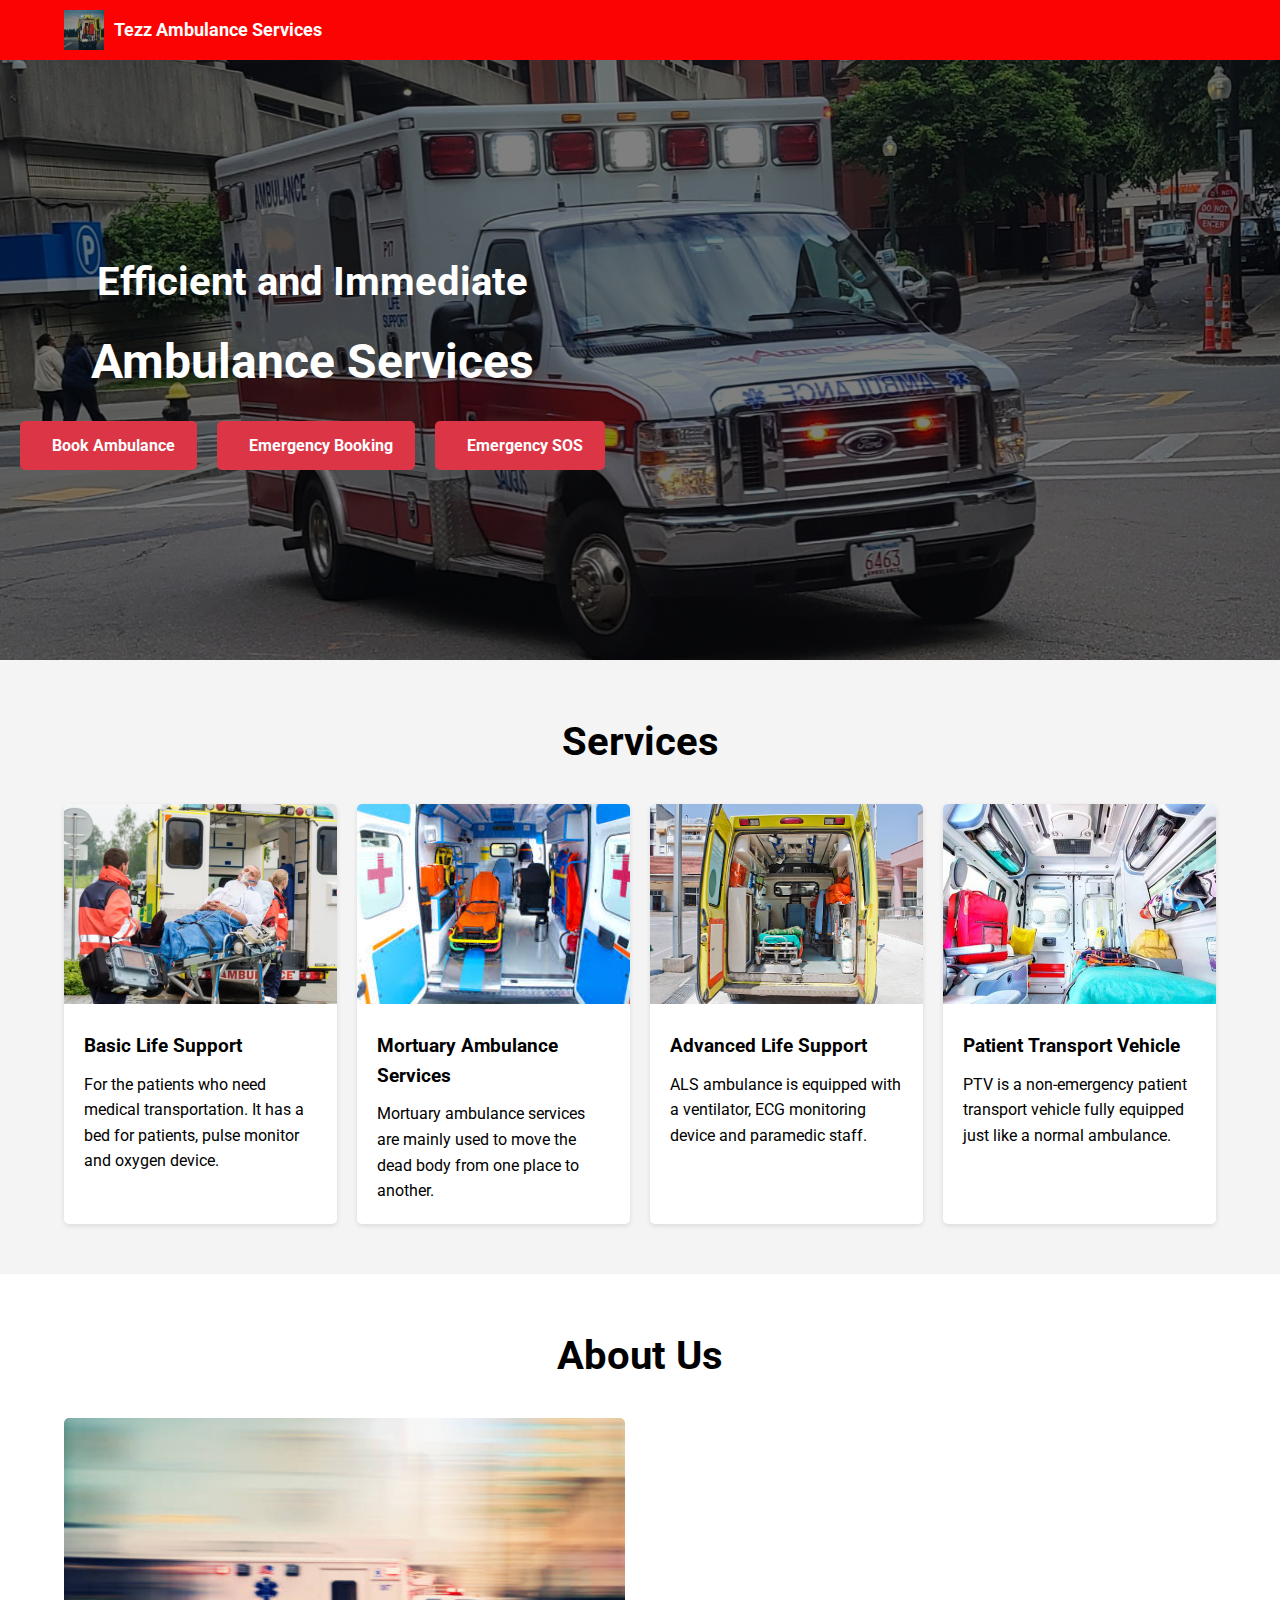
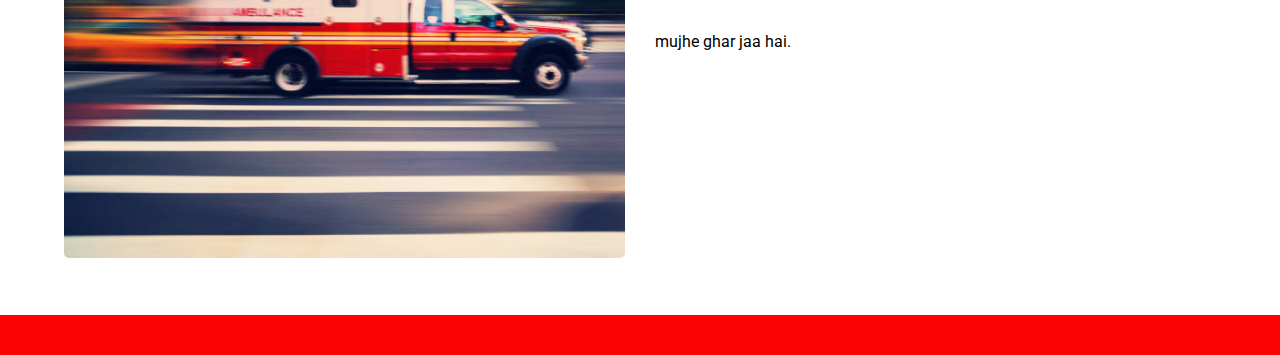
==== index.html @ 71ca092f "Add files via upload" ====
<!DOCTYPE html>
<html lang="en">
<head>
    <meta charset="UTF-8">
    <meta name="viewport" content="width=device-width, initial-scale=1.0">
    <title>Tezz Ambulance Services</title>
    <link href="https://fonts.googleapis.com/css2?family=Roboto:wght@400;700&display=swap" rel="stylesheet">
    <style>
        * {
            margin: 0;
            padding: 0;
            box-sizing: border-box;
        }
        body {
            font-family: 'Roboto', sans-serif;
            line-height: 1.6;
        }
        .container {
            width: 90%;
            max-width: 1200px;
            margin: 0 auto;
        }
        .top-header {
            background-color: #e31010f5;
            color: white;
            padding: 5px 0;
        }
        .top-header .container {
            display: flex;
            justify-content: space-between;
            align-items: center;
        }
        .social-icons a {
            color: white;
            margin-right: 10px;
            text-decoration: none;
            font-size: 14px;
        }
        .contact-info {
            display: flex;
            font-size: 14px;
        }
        .contact-info div {
            margin-right: 20px;
        }
        .auth-links a {
            color: white;
            text-decoration: none;
            margin-left: 10px;
            font-size: 14px;
        }
        .main-header {
            background-color: #fc0303;
            padding: 10px 0;
        }
        .main-header .container {
            display: flex;
            justify-content: space-between;
            align-items: center;
        }
        .logo {
            display: flex;
            align-items: center;
            color: white;
            text-decoration: none;
        }
        .logo img {
            width: 40px;
            height: 40px;
            margin-right: 10px;
        }
        .logo span {
            font-size: 18px;
            font-weight: bold;
        }
        .nav-links {
            display: flex;
        }
        .nav-links a {
            color: white;
            text-decoration: none;
            margin-left: 20px;
            font-size: 14px;
        }
        .hero {
            background-image: url('Armstrong_Ambulance_P17.jpg');
            background-size: cover;
            background-position: center;
            height: 600px;
            display: flex;
            align-items: center;
            position: relative;
        }
        .hero::before {
            content: '';
            position: absolute;
            top: 0;
            left: 0;
            right: 0;
            bottom: 0;
            background-color: rgba(0, 0, 0, 0.5);
        }
        .hero-content {
            position: relative;
            z-index: 1;
            color: white;
            padding: 0 20px;
        }
        .hero h1 {
            font-size: 2.5em;
            margin-bottom: 10px;
        }
        .hero h2 {
            font-size: 3em;
            margin-bottom: 20px;
            font-weight: bold;
        }
        .hero-content {
    position: relative;
    z-index: 1;
    color: white;
    padding: 0 20px;
    text-align: center; /* Center content */
}

.button-container {
    display: flex;
    justify-content: center; /* Center buttons horizontally */
    gap: 20px; /* Add spacing between buttons */
    margin-top: 20px;
}

/* Button Container */
.button-container {
    display: flex;
    justify-content: center; /* Center buttons horizontally */
    gap: 20px; /* Add spacing between buttons */
    margin-top: 20px;
}

/* General Button Style */
.btn {
    display: inline-flex;
    align-items: center;
    background-color: #dc3545; /* Red background */
    color: #fff; /* White text */
    padding: 10px 20px;
    text-decoration: none;
    border-radius: 5px;
    font-weight: bold;
    text-align: center;
    border: 2px solid #dc3545; /* Red border */
    font-size: 16px;
    transition: background-color 0.3s, color 0.3s, border-color 0.3s;
}

/* Icon inside Button */
.button-icon {
    font-size: 24px; /* Icon size */
    margin-right: 10px;
}

/* Specific Button Styles */
.ambulance-btn {
    background-color: #dc3545; /* Red background */
    border-color: #dc3545; /* Same red border */
}

.emergency-booking-btn {
    background-color: #dc3545; /* Red background */
    border-color: #dc3545; /* Same red border */
}

.emergency-sos-btn {
    background-color: #dc3545; /* Red background */
    border-color: #dc3545; /* Same red border */
}

/* Rotating ambulance icon for the "Emergency Booking" button */
.emergency-booking-btn .button-icon {
    animation: rotateIcon 2s linear infinite; /* Add a rotating effect */
}

/* Hover effect for the buttons */
.btn:hover {
    background-color: #fff; /* White background on hover */
    color: #dc3545; /* Red text on hover */
    border-color: #dc3545; /* Red border on hover */
}

/* Keyframe for rotating ambulance icon */
@keyframes rotateIcon {
    0% {
        transform: rotate(0deg);
    }
    100% {
        transform: rotate(360deg);
    }
}


        
        .services {
            padding: 50px 0;
            background-color: #f4f4f4;
        }
        .services h2 {
            text-align: center;
            margin-bottom: 30px;
            font-size: 2.5em;
        }
        .service-grid {
            display: grid;
            grid-template-columns: repeat(auto-fit, minmax(250px, 1fr));
            gap: 20px;
        }
        .service-card {
            background-color: white;
            border-radius: 5px;
            overflow: hidden;
            box-shadow: 0 2px 5px rgba(0, 0, 0, 0.1);
        }
        .service-card img {
            width: 100%;
            height: 200px;
            object-fit: cover;
        }
        .service-card-content {
            padding: 20px;
        }
        .service-card h3 {
            margin-bottom: 10px;
        }
        .about {
            padding: 50px 0;
        }
        .about h2 {
            text-align: center;
            margin-bottom: 30px;
            font-size: 2.5em;
        }
        .about-content {
            display: flex;
            align-items: center;
            gap: 30px;
        }
        .about-image {
            flex: 1;
        }
        .about-image img {
            width: 100%;
            border-radius: 5px;
        }
        .about-text {
            flex: 1;
        }
        .gallery {
            padding: 50px 0;
            background-color: #f4f4f4;
        }
        .gallery h2 {
            text-align: center;
            margin-bottom: 30px;
            font-size: 2.5em;
        }
        .gallery-grid {
            display: grid;
            grid-template-columns: repeat(auto-fit, minmax(250px, 1fr));
            gap: 20px;
        }
        .gallery-item img {
            width: 100%;
            height: 200px;
            object-fit: cover;
            border-radius: 5px;
        }
        footer {
            background-color: #fc0303;
            color: white;
            text-align: center;
            padding: 20px 0;
        }
        
        
    </style>
</head>
<body>
    <!-- <header class="top-header">
        <div class="container">
            <div class="social-icons">
                <a href="#" aria-label="Facebook">f</a>
                <a href="#" aria-label="Instagram">i</a>
                <a href="#" aria-label="Twitter">t</a>
                <a href="#" aria-label="YouTube">y</a>
                <a href="#" aria-label="Pinterest">p</a>
            </div> -->
            <!-- <div class="contact-info">
                <div>+91-8888888888</div>
                <div>websupport@justdial.com</div>
                <div>Malad West</div>
            </div>
            <div class="auth-links">
                <a href="#">Log In</a> | <a href="#">Sign Up</a>
            </div> -->
        </div>
    </header>
    <header class="main-header">
        <div class="container">
            <a href="#" class="logo">
                <img src="images (1).jpeg" alt="Prime Ambulance Services Logo">
                <span>Tezz Ambulance Services</span>
            </a>
            <!-- <nav class="nav-links">
                <a href="#">HOME</a>
                <a href="#">SERVICES</a>
                <a href="#">ABOUT US</a>
                <a href="#">GALLERY</a>
                <a href="#">VIDEOS</a>
                <a href="#">TESTIMONIALS</a>
                <a href="#">CONTACT US</a>
            </nav> -->
        </div>
    </header>
    <main>
        <section class="hero">
            <div class="hero-content">
                <h1>Efficient and Immediate</h1>
                <h2>Ambulance Services</h2>
                
               
                        <div class="button-container">
                            <!-- Book Ambulance button -->
                            <a href="https://connexgrow.github.io/map-test/" class="btn ambulance-btn">
                                <i class="fas fa-ambulance button-icon"></i> Book Ambulance
                            </a>
                
                            <!-- Emergency Booking button -->
                            <a href="https://connexgrow.github.io/tezz-amulance/" class="btn emergency-booking-btn">
                                <i class="fas fa-ambulance button-icon"></i> Emergency Booking
                            </a>
                
                            <!-- Emergency SOS button -->
                            <a href="#" class="btn emergency-sos-btn">
                                <i class="fas fa-siren button-icon"></i> Emergency SOS
                            </a>
                        </div>
                    </div>
                </section>
                
                </section>
                
                
            </div>
        </section>
        <section class="services">
            <div class="container">
                <h2>Services</h2>
                <div class="service-grid">
                    <div class="service-card">
                        <img src="oxygen-mask-patient-treatment-ambulance-stretcher-26818272.webp" alt="Basic Life Support">
                        <div class="service-card-content">
                            <h3>Basic Life Support</h3>
                            <p>For the patients who need medical transportation. It has a bed for patients, pulse monitor and oxygen device.</p>
                            <!-- <a href="#" class="btn">Enquire Now</a> -->
                        </div>
                    </div>
                    <div class="service-card">
                        <img src="download.jpeg" alt="Mortuary Ambulance Services">
                        <div class="service-card-content">
                            <h3>Mortuary Ambulance Services</h3>
                            <p>Mortuary ambulance services are mainly used to move the dead body from one place to another.</p>
                            <!-- <a href="#" class="btn">Enquire Now</a> -->
                        </div>
                    </div>
                    <div class="service-card">
                        <img src="Advanced Life Support.jpg" alt="Advanced Life Support">
                        <div class="service-card-content">
                            <h3>Advanced Life Support</h3>
                            <p>ALS ambulance is equipped with a ventilator, ECG monitoring device and paramedic staff.</p>
                            <!-- <a href="#" class="btn">Enquire Now</a> -->
                        </div>
                    </div>
                    <div class="service-card">
                        <img src="quick-e-ambulance-com-vehicle-internal-photos-parallel-view-otfktljvrsyebik6c73sn2elzlpufjppw83bob2940.jpg" alt="Patient Transport Vehicle">
                        <div class="service-card-content">
                            <h3>Patient Transport Vehicle</h3>
                            <p>PTV is a non-emergency patient transport vehicle fully equipped just like a normal ambulance.</p>
                            <!-- <a href="#" class="btn">Enquire Now</a> -->
                        </div>
                    </div>
                </div>
            </div>
        </section>
        <section class="about">
            <div class="container">
                <h2>About Us</h2>
                <div class="about-content">
                    <div class="about-image">
                        <img src="istockphoto-1296791789-612x612.jpg" alt="Ambulance">
                    </div>
                    <div class="about-text">
                        <p> mujhe ghar jaa hai.</p>
                    </div>
                </div>
            </div>
        </section>
        <!-- <section class="gallery">
            <div class="container">
                <h2>Gallery</h2>
                <div class="gallery-grid">
                    <div class="gallery-item">
                        <img src="https://demowebsite1728911322107747422.yourownwebsite.in/images/gallery1.jpg" alt="Gallery Image 1">
                    </div>
                    <div class="gallery-item">
                        <img src="https://demowebsite1728911322107747422.yourownwebsite.in/images/gallery2.jpg" alt="Gallery Image 2">
                    </div>
                    <div class="gallery-item">
                        <img src="https://demowebsite1728911322107747422.yourownwebsite.in/images/gallery3.jpg" alt="Gallery Image 3">
                    </div>
                </div>
            </div>
        </section> -->
    </main>
    <footer>
        <div class="container">
            <!-- <p>&copy; 2024 Prime Ambulance Services. All rights reserved.</p> -->
        </div>
    </footer>
</body>
</html>
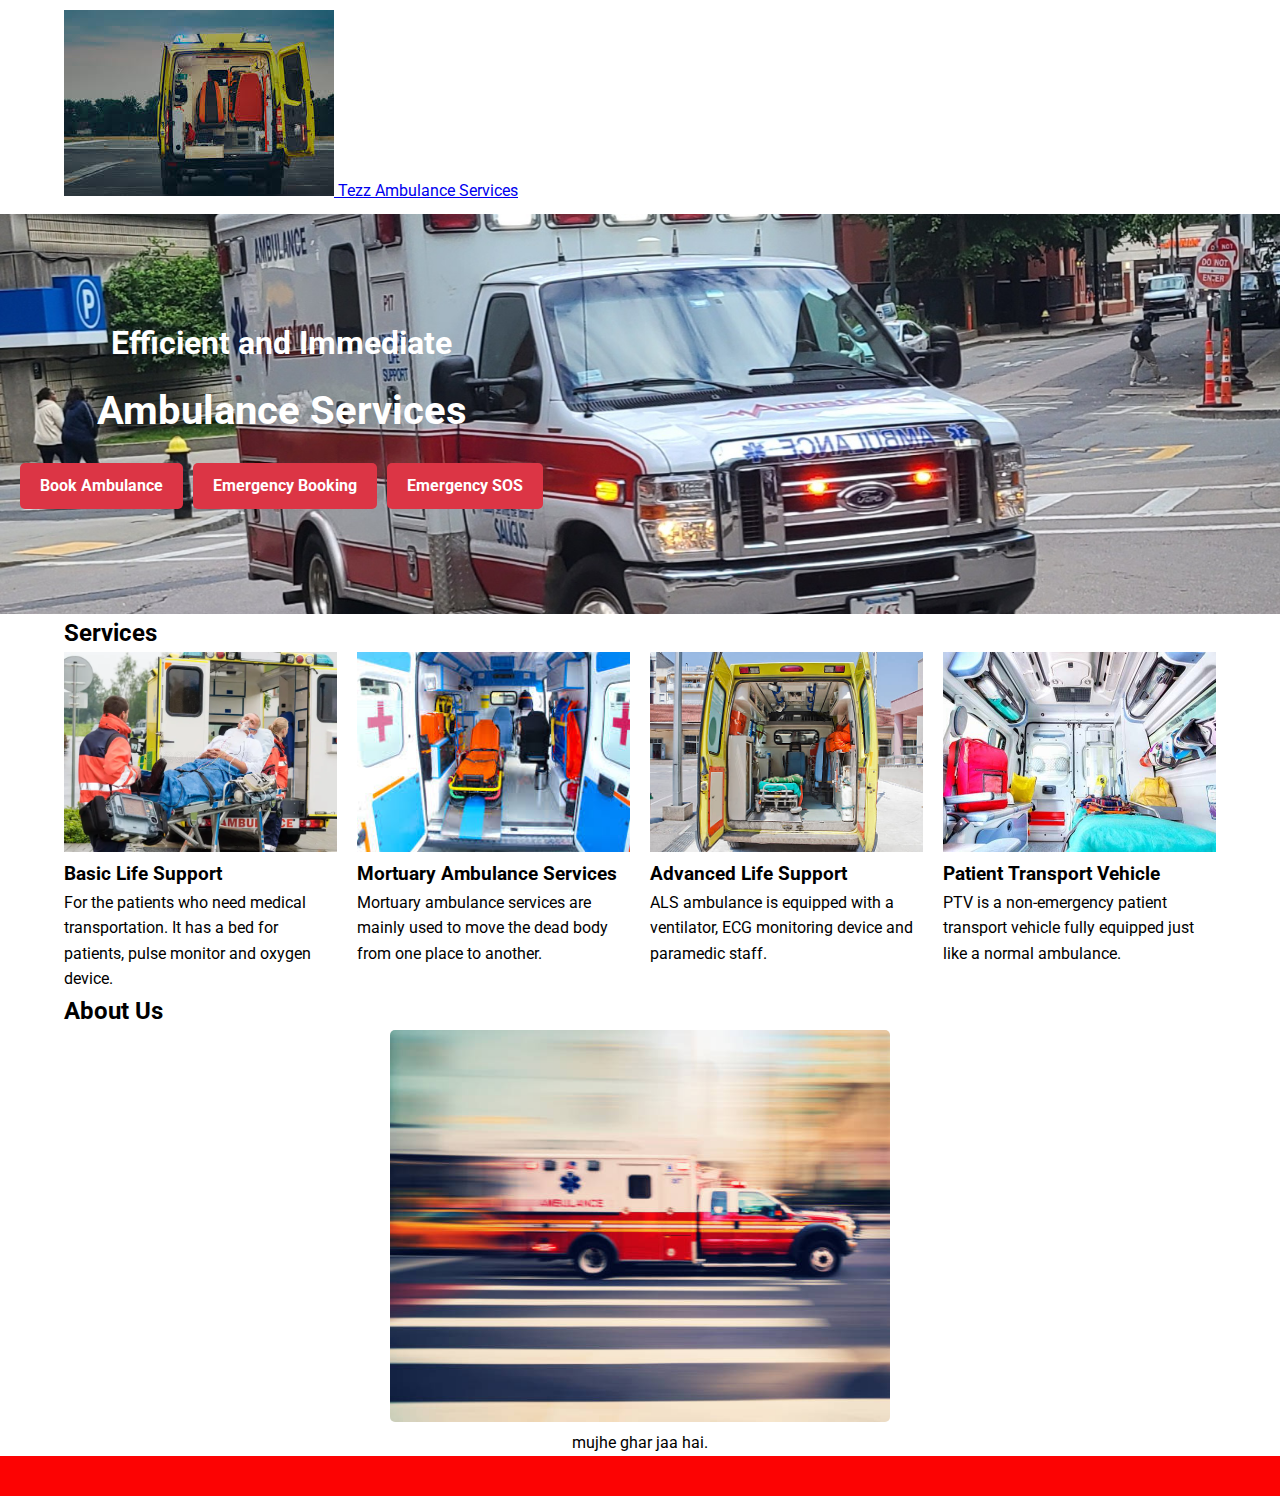
==== commit 397f83fc: "Update index.html" ====
--- a/index.html
+++ b/index.html
@@ -6,282 +6,173 @@
     <title>Tezz Ambulance Services</title>
     <link href="https://fonts.googleapis.com/css2?family=Roboto:wght@400;700&display=swap" rel="stylesheet">
     <style>
-        * {
-            margin: 0;
-            padding: 0;
-            box-sizing: border-box;
-        }
-        body {
-            font-family: 'Roboto', sans-serif;
-            line-height: 1.6;
-        }
-        .container {
-            width: 90%;
-            max-width: 1200px;
-            margin: 0 auto;
-        }
-        .top-header {
-            background-color: #e31010f5;
-            color: white;
-            padding: 5px 0;
-        }
-        .top-header .container {
-            display: flex;
-            justify-content: space-between;
-            align-items: center;
-        }
-        .social-icons a {
-            color: white;
-            margin-right: 10px;
-            text-decoration: none;
-            font-size: 14px;
-        }
-        .contact-info {
-            display: flex;
-            font-size: 14px;
-        }
-        .contact-info div {
-            margin-right: 20px;
-        }
-        .auth-links a {
-            color: white;
-            text-decoration: none;
-            margin-left: 10px;
-            font-size: 14px;
-        }
-        .main-header {
-            background-color: #fc0303;
-            padding: 10px 0;
-        }
-        .main-header .container {
-            display: flex;
-            justify-content: space-between;
-            align-items: center;
-        }
-        .logo {
-            display: flex;
-            align-items: center;
-            color: white;
-            text-decoration: none;
-        }
-        .logo img {
-            width: 40px;
-            height: 40px;
-            margin-right: 10px;
-        }
-        .logo span {
-            font-size: 18px;
-            font-weight: bold;
-        }
-        .nav-links {
-            display: flex;
-        }
-        .nav-links a {
-            color: white;
-            text-decoration: none;
-            margin-left: 20px;
-            font-size: 14px;
-        }
-        .hero {
-            background-image: url('Armstrong_Ambulance_P17.jpg');
-            background-size: cover;
-            background-position: center;
-            height: 600px;
-            display: flex;
-            align-items: center;
-            position: relative;
-        }
-        .hero::before {
-            content: '';
-            position: absolute;
-            top: 0;
-            left: 0;
-            right: 0;
-            bottom: 0;
-            background-color: rgba(0, 0, 0, 0.5);
-        }
-        .hero-content {
-            position: relative;
-            z-index: 1;
-            color: white;
-            padding: 0 20px;
-        }
-        .hero h1 {
-            font-size: 2.5em;
-            margin-bottom: 10px;
-        }
-        .hero h2 {
-            font-size: 3em;
-            margin-bottom: 20px;
-            font-weight: bold;
-        }
-        .hero-content {
+    * {
+    margin: 0;
+    padding: 0;
+    box-sizing: border-box;
+}
+
+body {
+    font-family: 'Roboto', sans-serif;
+    line-height: 1.6;
+}
+
+.container {
+    width: 90%;
+    max-width: 1200px;
+    margin: 0 auto;
+}
+
+.top-header, .main-header {
+    padding: 10px 0;
+}
+
+.social-icons a, .auth-links a, .contact-info div {
+    font-size: 14px;
+}
+
+.hero {
+    background-image: url('Armstrong_Ambulance_P17.jpg');
+    background-size: cover;
+    background-position: center;
+    height: 400px;
+    display: flex;
+    align-items: center;
     position: relative;
+    text-align: center;
+}
+
+.hero-content {
     z-index: 1;
     color: white;
     padding: 0 20px;
-    text-align: center; /* Center content */
-}
-
+}
+
+.hero h1 {
+    font-size: 2em;
+    margin-bottom: 10px;
+}
+
+.hero h2 {
+    font-size: 2.5em;
+    margin-bottom: 20px;
+    font-weight: bold;
+}
+
+/* Responsive Buttons */
 .button-container {
     display: flex;
-    justify-content: center; /* Center buttons horizontally */
-    gap: 20px; /* Add spacing between buttons */
+    justify-content: center;
+    gap: 10px;
+    flex-wrap: wrap;
     margin-top: 20px;
 }
 
-/* Button Container */
-.button-container {
-    display: flex;
-    justify-content: center; /* Center buttons horizontally */
-    gap: 20px; /* Add spacing between buttons */
-    margin-top: 20px;
-}
-
-/* General Button Style */
 .btn {
     display: inline-flex;
     align-items: center;
-    background-color: #dc3545; /* Red background */
-    color: #fff; /* White text */
+    background-color: #dc3545;
+    color: #fff;
     padding: 10px 20px;
     text-decoration: none;
     border-radius: 5px;
     font-weight: bold;
     text-align: center;
-    border: 2px solid #dc3545; /* Red border */
     font-size: 16px;
     transition: background-color 0.3s, color 0.3s, border-color 0.3s;
 }
 
-/* Icon inside Button */
-.button-icon {
-    font-size: 24px; /* Icon size */
-    margin-right: 10px;
-}
-
-/* Specific Button Styles */
-.ambulance-btn {
-    background-color: #dc3545; /* Red background */
-    border-color: #dc3545; /* Same red border */
-}
-
-.emergency-booking-btn {
-    background-color: #dc3545; /* Red background */
-    border-color: #dc3545; /* Same red border */
-}
-
-.emergency-sos-btn {
-    background-color: #dc3545; /* Red background */
-    border-color: #dc3545; /* Same red border */
-}
-
-/* Rotating ambulance icon for the "Emergency Booking" button */
-.emergency-booking-btn .button-icon {
-    animation: rotateIcon 2s linear infinite; /* Add a rotating effect */
-}
-
-/* Hover effect for the buttons */
-.btn:hover {
-    background-color: #fff; /* White background on hover */
-    color: #dc3545; /* Red text on hover */
-    border-color: #dc3545; /* Red border on hover */
-}
-
-/* Keyframe for rotating ambulance icon */
-@keyframes rotateIcon {
-    0% {
-        transform: rotate(0deg);
-    }
-    100% {
-        transform: rotate(360deg);
-    }
-}
-
-
-        
-        .services {
-            padding: 50px 0;
-            background-color: #f4f4f4;
-        }
-        .services h2 {
-            text-align: center;
-            margin-bottom: 30px;
-            font-size: 2.5em;
-        }
-        .service-grid {
-            display: grid;
-            grid-template-columns: repeat(auto-fit, minmax(250px, 1fr));
-            gap: 20px;
-        }
-        .service-card {
-            background-color: white;
-            border-radius: 5px;
-            overflow: hidden;
-            box-shadow: 0 2px 5px rgba(0, 0, 0, 0.1);
-        }
-        .service-card img {
-            width: 100%;
-            height: 200px;
-            object-fit: cover;
-        }
-        .service-card-content {
-            padding: 20px;
-        }
-        .service-card h3 {
-            margin-bottom: 10px;
-        }
-        .about {
-            padding: 50px 0;
-        }
-        .about h2 {
-            text-align: center;
-            margin-bottom: 30px;
-            font-size: 2.5em;
-        }
-        .about-content {
-            display: flex;
-            align-items: center;
-            gap: 30px;
-        }
-        .about-image {
-            flex: 1;
-        }
-        .about-image img {
-            width: 100%;
-            border-radius: 5px;
-        }
-        .about-text {
-            flex: 1;
-        }
-        .gallery {
-            padding: 50px 0;
-            background-color: #f4f4f4;
-        }
-        .gallery h2 {
-            text-align: center;
-            margin-bottom: 30px;
-            font-size: 2.5em;
-        }
-        .gallery-grid {
-            display: grid;
-            grid-template-columns: repeat(auto-fit, minmax(250px, 1fr));
-            gap: 20px;
-        }
-        .gallery-item img {
-            width: 100%;
-            height: 200px;
-            object-fit: cover;
-            border-radius: 5px;
-        }
-        footer {
-            background-color: #fc0303;
-            color: white;
-            text-align: center;
-            padding: 20px 0;
-        }
-        
-        
+.service-grid {
+    display: grid;
+    grid-template-columns: repeat(auto-fit, minmax(250px, 1fr));
+    gap: 20px;
+}
+
+.service-card img {
+    width: 100%;
+    height: 200px;
+    object-fit: cover;
+}
+
+/* About section adjustments */
+.about-content {
+    display: flex;
+    flex-direction: column;
+    align-items: center;
+}
+
+.about-image img {
+    width: 100%;
+    max-width: 500px;
+    border-radius: 5px;
+}
+
+.gallery-grid {
+    display: grid;
+    grid-template-columns: repeat(auto-fit, minmax(250px, 1fr));
+    gap: 20px;
+}
+
+/* Footer */
+footer {
+    background-color: #fc0303;
+    color: white;
+    text-align: center;
+    padding: 20px 0;
+}
+
+/* Responsive adjustments */
+@media (max-width: 768px) {
+    .main-header .container {
+        flex-direction: column;
+        text-align: center;
+    }
+
+    .logo {
+        margin-bottom: 10px;
+    }
+
+    .hero {
+        height: 300px;
+    }
+
+    .hero h1 {
+        font-size: 1.5em;
+    }
+
+    .hero h2 {
+        font-size: 2em;
+    }
+
+    .about-content {
+        flex-direction: column;
+        text-align: center;
+    }
+
+    .service-grid {
+        grid-template-columns: repeat(auto-fit, minmax(200px, 1fr));
+    }
+}
+
+@media (max-width: 480px) {
+    .hero {
+        height: 200px;
+    }
+
+    .hero h1 {
+        font-size: 1.2em;
+    }
+
+    .hero h2 {
+        font-size: 1.8em;
+    }
+
+    .btn {
+        padding: 8px 15px;
+        font-size: 14px;
+    }
+}
+
     </style>
 </head>
 <body>
@@ -427,4 +318,4 @@
         </div>
     </footer>
 </body>
-</html>+</html>
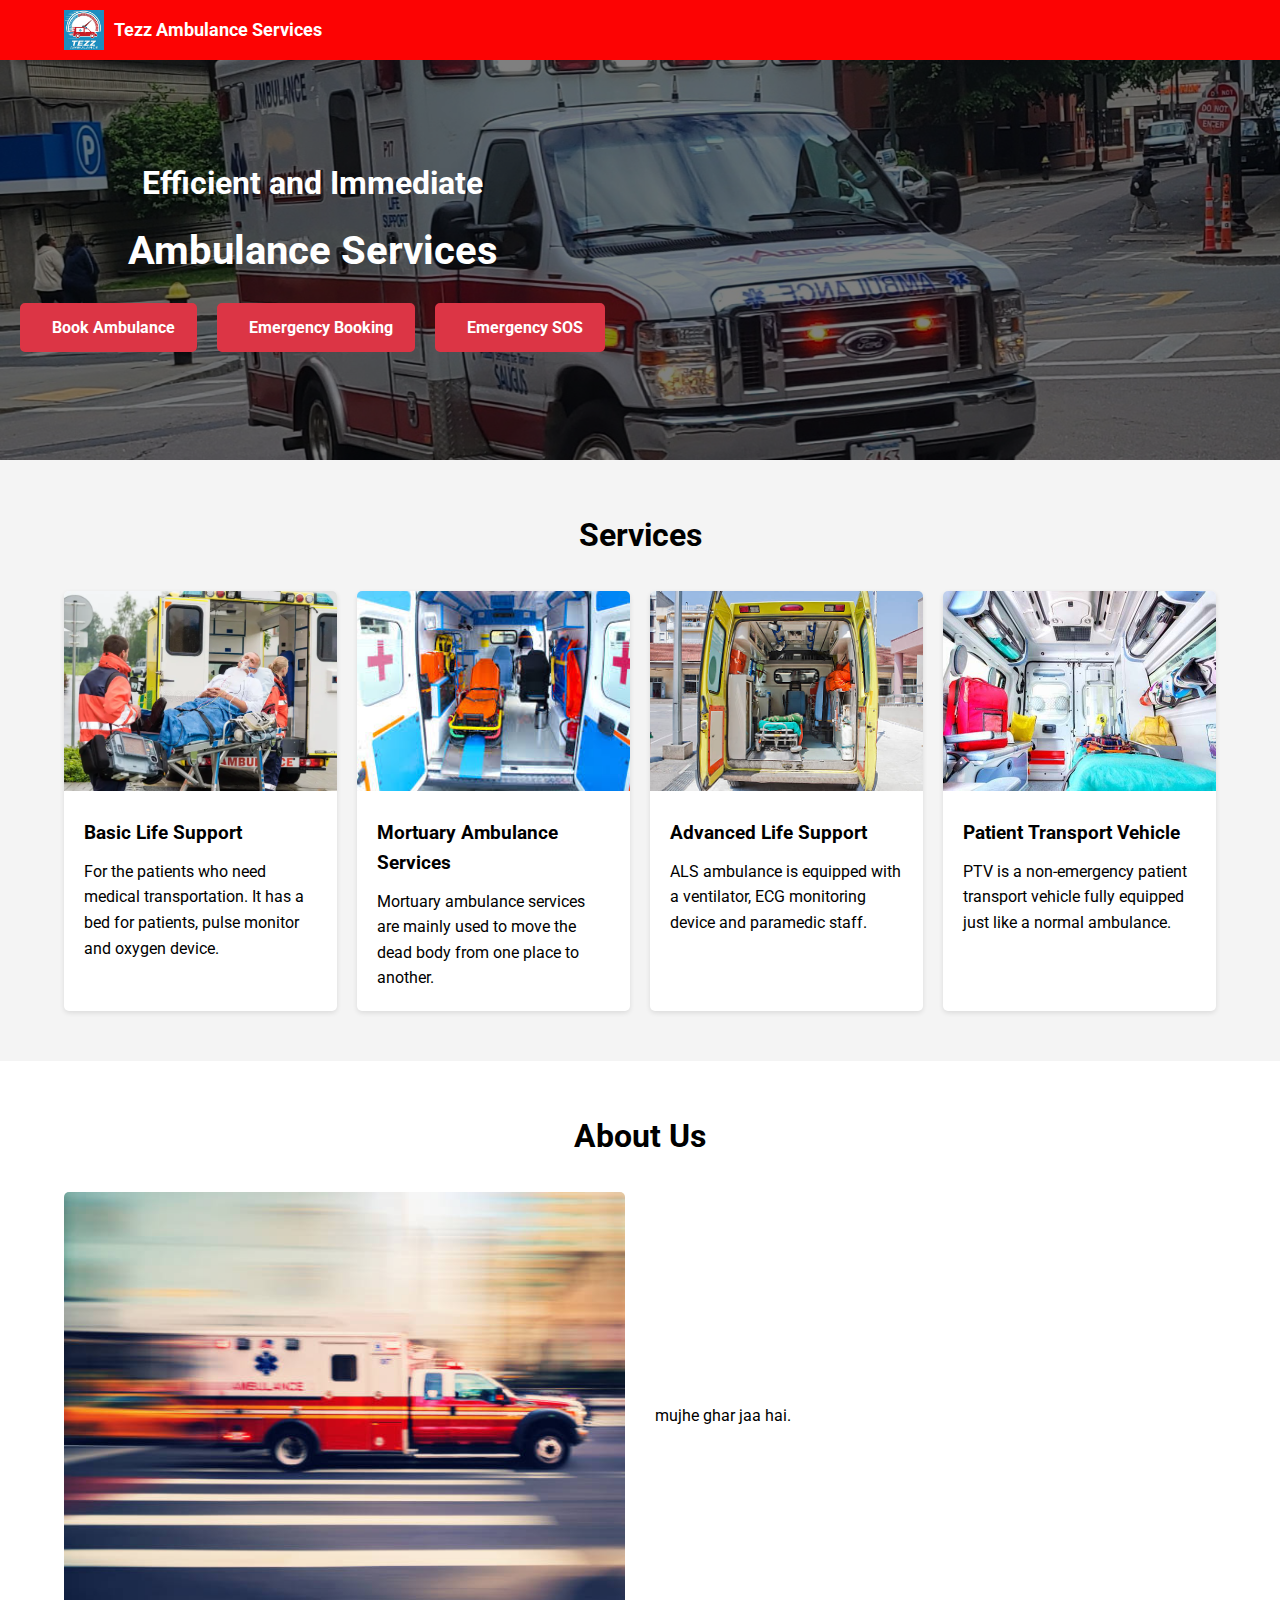
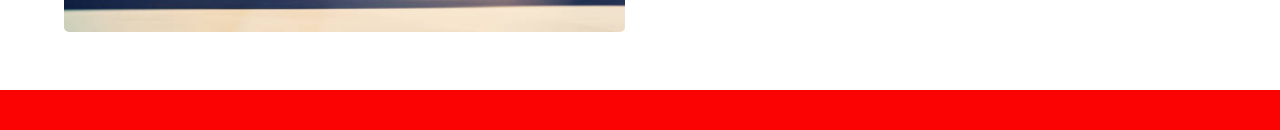
==== commit cde33043: "Update index.html" ====
--- a/index.html
+++ b/index.html
@@ -6,210 +6,292 @@
     <title>Tezz Ambulance Services</title>
     <link href="https://fonts.googleapis.com/css2?family=Roboto:wght@400;700&display=swap" rel="stylesheet">
     <style>
-    * {
-    margin: 0;
-    padding: 0;
-    box-sizing: border-box;
-}
-
-body {
-    font-family: 'Roboto', sans-serif;
-    line-height: 1.6;
-}
-
-.container {
-    width: 90%;
-    max-width: 1200px;
-    margin: 0 auto;
-}
-
-.top-header, .main-header {
-    padding: 10px 0;
-}
-
-.social-icons a, .auth-links a, .contact-info div {
-    font-size: 14px;
-}
-
-.hero {
-    background-image: url('Armstrong_Ambulance_P17.jpg');
-    background-size: cover;
-    background-position: center;
-    height: 400px;
-    display: flex;
-    align-items: center;
-    position: relative;
-    text-align: center;
-}
-
-.hero-content {
-    z-index: 1;
-    color: white;
-    padding: 0 20px;
-}
-
-.hero h1 {
-    font-size: 2em;
-    margin-bottom: 10px;
-}
-
-.hero h2 {
-    font-size: 2.5em;
-    margin-bottom: 20px;
-    font-weight: bold;
-}
-
-/* Responsive Buttons */
-.button-container {
-    display: flex;
-    justify-content: center;
-    gap: 10px;
-    flex-wrap: wrap;
-    margin-top: 20px;
-}
-
-.btn {
-    display: inline-flex;
-    align-items: center;
-    background-color: #dc3545;
-    color: #fff;
-    padding: 10px 20px;
-    text-decoration: none;
-    border-radius: 5px;
-    font-weight: bold;
-    text-align: center;
-    font-size: 16px;
-    transition: background-color 0.3s, color 0.3s, border-color 0.3s;
-}
-
-.service-grid {
-    display: grid;
-    grid-template-columns: repeat(auto-fit, minmax(250px, 1fr));
-    gap: 20px;
-}
-
-.service-card img {
-    width: 100%;
-    height: 200px;
-    object-fit: cover;
-}
-
-/* About section adjustments */
-.about-content {
-    display: flex;
-    flex-direction: column;
-    align-items: center;
-}
-
-.about-image img {
-    width: 100%;
-    max-width: 500px;
-    border-radius: 5px;
-}
-
-.gallery-grid {
-    display: grid;
-    grid-template-columns: repeat(auto-fit, minmax(250px, 1fr));
-    gap: 20px;
-}
-
-/* Footer */
-footer {
-    background-color: #fc0303;
-    color: white;
-    text-align: center;
-    padding: 20px 0;
-}
-
-/* Responsive adjustments */
-@media (max-width: 768px) {
-    .main-header .container {
-        flex-direction: column;
-        text-align: center;
-    }
-
-    .logo {
-        margin-bottom: 10px;
-    }
-
-    .hero {
-        height: 300px;
-    }
-
-    .hero h1 {
-        font-size: 1.5em;
-    }
-
-    .hero h2 {
-        font-size: 2em;
-    }
-
-    .about-content {
-        flex-direction: column;
-        text-align: center;
-    }
-
-    .service-grid {
-        grid-template-columns: repeat(auto-fit, minmax(200px, 1fr));
-    }
-}
-
-@media (max-width: 480px) {
-    .hero {
-        height: 200px;
-    }
-
-    .hero h1 {
-        font-size: 1.2em;
-    }
-
-    .hero h2 {
-        font-size: 1.8em;
-    }
-
-    .btn {
-        padding: 8px 15px;
-        font-size: 14px;
-    }
-}
-
+        * {
+            margin: 0;
+            padding: 0;
+            box-sizing: border-box;
+        }
+        body {
+            font-family: 'Roboto', sans-serif;
+            line-height: 1.6;
+        }
+        .container {
+            width: 90%;
+            max-width: 1200px;
+            margin: 0 auto;
+        }
+        .top-header {
+            background-color: #e31010f5;
+            color: white;
+            padding: 5px 0;
+        }
+        .top-header .container {
+            display: flex;
+            justify-content: space-between;
+            align-items: center;
+            flex-wrap: wrap;
+        }
+        .social-icons a {
+            color: white;
+            margin-right: 10px;
+            text-decoration: none;
+            font-size: 14px;
+        }
+        .contact-info {
+            display: flex;
+            font-size: 14px;
+            flex-wrap: wrap;
+        }
+        .contact-info div {
+            margin-right: 20px;
+            margin-bottom: 5px;
+        }
+        .auth-links a {
+            color: white;
+            text-decoration: none;
+            margin-left: 10px;
+            font-size: 14px;
+        }
+        .main-header {
+            background-color: #fc0303;
+            padding: 10px 0;
+        }
+        .main-header .container {
+            display: flex;
+            justify-content: space-between;
+            align-items: center;
+            flex-wrap: wrap;
+        }
+        .logo {
+            display: flex;
+            align-items: center;
+            color: white;
+            text-decoration: none;
+        }
+        .logo img {
+            width: 40px;
+            height: 40px;
+            margin-right: 10px;
+        }
+        .logo span {
+            font-size: 18px;
+            font-weight: bold;
+        }
+        .nav-links {
+            display: flex;
+            flex-wrap: wrap;
+        }
+        .nav-links a {
+            color: white;
+            text-decoration: none;
+            margin-left: 20px;
+            font-size: 14px;
+            margin-bottom: 5px;
+        }
+        .hero {
+            background-image: url('Armstrong_Ambulance_P17.jpg');
+            background-size: cover;
+            background-position: center;
+            min-height: 400px;
+            display: flex;
+            align-items: center;
+            position: relative;
+        }
+        .hero::before {
+            content: '';
+            position: absolute;
+            top: 0;
+            left: 0;
+            right: 0;
+            bottom: 0;
+            background-color: rgba(0, 0, 0, 0.5);
+        }
+        .hero-content {
+            position: relative;
+            z-index: 1;
+            color: white;
+            padding: 20px;
+            text-align: center;
+        }
+        .hero h1 {
+            font-size: 2em;
+            margin-bottom: 10px;
+        }
+        .hero h2 {
+            font-size: 2.5em;
+            margin-bottom: 20px;
+            font-weight: bold;
+        }
+        .button-container {
+            display: flex;
+            justify-content: center;
+            gap: 20px;
+            margin-top: 20px;
+            flex-wrap: wrap;
+        }
+        .btn {
+            display: inline-flex;
+            align-items: center;
+            background-color: #dc3545;
+            color: #fff;
+            padding: 10px 20px;
+            text-decoration: none;
+            border-radius: 5px;
+            font-weight: bold;
+            text-align: center;
+            border: 2px solid #dc3545;
+            font-size: 16px;
+            transition: background-color 0.3s, color 0.3s, border-color 0.3s;
+            margin-bottom: 10px;
+        }
+        .button-icon {
+            font-size: 24px;
+            margin-right: 10px;
+        }
+        .ambulance-btn, .emergency-booking-btn, .emergency-sos-btn {
+            background-color: #dc3545;
+            border-color: #dc3545;
+        }
+        .emergency-booking-btn .button-icon {
+            animation: rotateIcon 2s linear infinite;
+        }
+        .btn:hover {
+            background-color: #fff;
+            color: #dc3545;
+            border-color: #dc3545;
+        }
+        @keyframes rotateIcon {
+            0% { transform: rotate(0deg); }
+            100% { transform: rotate(360deg); }
+        }
+        .services {
+            padding: 50px 0;
+            background-color: #f4f4f4;
+        }
+        .services h2 {
+            text-align: center;
+            margin-bottom: 30px;
+            font-size: 2em;
+        }
+        .service-grid {
+            display: grid;
+            grid-template-columns: repeat(auto-fit, minmax(250px, 1fr));
+            gap: 20px;
+        }
+        .service-card {
+            background-color: white;
+            border-radius: 5px;
+            overflow: hidden;
+            box-shadow: 0 2px 5px rgba(0, 0, 0, 0.1);
+        }
+        .service-card img {
+            width: 100%;
+            height: 200px;
+            object-fit: cover;
+        }
+        .service-card-content {
+            padding: 20px;
+        }
+        .service-card h3 {
+            margin-bottom: 10px;
+        }
+        .about {
+            padding: 50px 0;
+        }
+        .about h2 {
+            text-align: center;
+            margin-bottom: 30px;
+            font-size: 2em;
+        }
+        .about-content {
+            display: flex;
+            align-items: center;
+            gap: 30px;
+            flex-wrap: wrap;
+        }
+        .about-image {
+            flex: 1 1 300px;
+        }
+        .about-image img {
+            width: 100%;
+            border-radius: 5px;
+        }
+        .about-text {
+            flex: 1 1 300px;
+        }
+        .gallery {
+            padding: 50px 0;
+            background-color: #f4f4f4;
+        }
+        .gallery h2 {
+            text-align: center;
+            margin-bottom: 30px;
+            font-size: 2em;
+        }
+        .gallery-grid {
+            display: grid;
+            grid-template-columns: repeat(auto-fit, minmax(250px, 1fr));
+            gap: 20px;
+        }
+        .gallery-item img {
+            width: 100%;
+            height: 200px;
+            object-fit: cover;
+            border-radius: 5px;
+        }
+        footer {
+            background-color: #fc0303;
+            color: white;
+            text-align: center;
+            padding: 20px 0;
+        }
+        
+        @media (max-width: 768px) {
+            .hero h1 {
+                font-size: 1.5em;
+            }
+            .hero h2 {
+                font-size: 2em;
+            }
+            .btn {
+                padding: 8px 16px;
+                font-size: 14px;
+            }
+            .button-icon {
+                font-size: 20px;
+            }
+            .services h2, .about h2, .gallery h2 {
+                font-size: 1.8em;
+            }
+        }
+        
+        @media (max-width: 480px) {
+            .hero h1 {
+                font-size: 1.2em;
+            }
+            .hero h2 {
+                font-size: 1.8em;
+            }
+            .btn {
+                padding: 6px 12px;
+                font-size: 12px;
+            }
+            .button-icon {
+                font-size: 18px;
+            }
+            .services h2, .about h2, .gallery h2 {
+                font-size: 1.5em;
+            }
+        }
     </style>
 </head>
 <body>
-    <!-- <header class="top-header">
-        <div class="container">
-            <div class="social-icons">
-                <a href="#" aria-label="Facebook">f</a>
-                <a href="#" aria-label="Instagram">i</a>
-                <a href="#" aria-label="Twitter">t</a>
-                <a href="#" aria-label="YouTube">y</a>
-                <a href="#" aria-label="Pinterest">p</a>
-            </div> -->
-            <!-- <div class="contact-info">
-                <div>+91-8888888888</div>
-                <div>websupport@justdial.com</div>
-                <div>Malad West</div>
-            </div>
-            <div class="auth-links">
-                <a href="#">Log In</a> | <a href="#">Sign Up</a>
-            </div> -->
-        </div>
-    </header>
     <header class="main-header">
         <div class="container">
             <a href="#" class="logo">
-                <img src="images (1).jpeg" alt="Prime Ambulance Services Logo">
+                <img src="  IMG-20241015-WA0011.jpg" alt="Prime Ambulance Services Logo">
                 <span>Tezz Ambulance Services</span>
             </a>
-            <!-- <nav class="nav-links">
-                <a href="#">HOME</a>
-                <a href="#">SERVICES</a>
-                <a href="#">ABOUT US</a>
-                <a href="#">GALLERY</a>
-                <a href="#">VIDEOS</a>
-                <a href="#">TESTIMONIALS</a>
-                <a href="#">CONTACT US</a>
-            </nav> -->
         </div>
     </header>
     <main>
@@ -217,30 +299,17 @@
             <div class="hero-content">
                 <h1>Efficient and Immediate</h1>
                 <h2>Ambulance Services</h2>
-                
-               
-                        <div class="button-container">
-                            <!-- Book Ambulance button -->
-                            <a href="https://connexgrow.github.io/map-test/" class="btn ambulance-btn">
-                                <i class="fas fa-ambulance button-icon"></i> Book Ambulance
-                            </a>
-                
-                            <!-- Emergency Booking button -->
-                            <a href="https://connexgrow.github.io/tezz-amulance/" class="btn emergency-booking-btn">
-                                <i class="fas fa-ambulance button-icon"></i> Emergency Booking
-                            </a>
-                
-                            <!-- Emergency SOS button -->
-                            <a href="#" class="btn emergency-sos-btn">
-                                <i class="fas fa-siren button-icon"></i> Emergency SOS
-                            </a>
-                        </div>
-                    </div>
-                </section>
-                
-                </section>
-                
-                
+                <div class="button-container">
+                    <a href="Booking.html" class="btn ambulance-btn">
+                        <i class="fas fa-ambulance button-icon"></i> Book Ambulance
+                    </a>
+                    <a href="Emergency.html" class="btn emergency-booking-btn">
+                        <i class="fas fa-ambulance button-icon"></i> Emergency Booking
+                    </a>
+                    <a href="tel:+919471314033" class="btn emergency-sos-btn">
+                        <i class="fas fa-siren button-icon"></i> Emergency SOS
+                    </a>
+                </div>
             </div>
         </section>
         <section class="services">
@@ -252,7 +321,6 @@
                         <div class="service-card-content">
                             <h3>Basic Life Support</h3>
                             <p>For the patients who need medical transportation. It has a bed for patients, pulse monitor and oxygen device.</p>
-                            <!-- <a href="#" class="btn">Enquire Now</a> -->
                         </div>
                     </div>
                     <div class="service-card">
@@ -260,7 +328,6 @@
                         <div class="service-card-content">
                             <h3>Mortuary Ambulance Services</h3>
                             <p>Mortuary ambulance services are mainly used to move the dead body from one place to another.</p>
-                            <!-- <a href="#" class="btn">Enquire Now</a> -->
                         </div>
                     </div>
                     <div class="service-card">
@@ -268,7 +335,6 @@
                         <div class="service-card-content">
                             <h3>Advanced Life Support</h3>
                             <p>ALS ambulance is equipped with a ventilator, ECG monitoring device and paramedic staff.</p>
-                            <!-- <a href="#" class="btn">Enquire Now</a> -->
                         </div>
                     </div>
                     <div class="service-card">
@@ -276,7 +342,6 @@
                         <div class="service-card-content">
                             <h3>Patient Transport Vehicle</h3>
                             <p>PTV is a non-emergency patient transport vehicle fully equipped just like a normal ambulance.</p>
-                            <!-- <a href="#" class="btn">Enquire Now</a> -->
                         </div>
                     </div>
                 </div>
@@ -290,31 +355,14 @@
                         <img src="istockphoto-1296791789-612x612.jpg" alt="Ambulance">
                     </div>
                     <div class="about-text">
-                        <p> mujhe ghar jaa hai.</p>
+                        <p>mujhe ghar jaa hai.</p>
                     </div>
                 </div>
             </div>
         </section>
-        <!-- <section class="gallery">
-            <div class="container">
-                <h2>Gallery</h2>
-                <div class="gallery-grid">
-                    <div class="gallery-item">
-                        <img src="https://demowebsite1728911322107747422.yourownwebsite.in/images/gallery1.jpg" alt="Gallery Image 1">
-                    </div>
-                    <div class="gallery-item">
-                        <img src="https://demowebsite1728911322107747422.yourownwebsite.in/images/gallery2.jpg" alt="Gallery Image 2">
-                    </div>
-                    <div class="gallery-item">
-                        <img src="https://demowebsite1728911322107747422.yourownwebsite.in/images/gallery3.jpg" alt="Gallery Image 3">
-                    </div>
-                </div>
-            </div>
-        </section> -->
     </main>
     <footer>
         <div class="container">
-            <!-- <p>&copy; 2024 Prime Ambulance Services. All rights reserved.</p> -->
         </div>
     </footer>
 </body>
